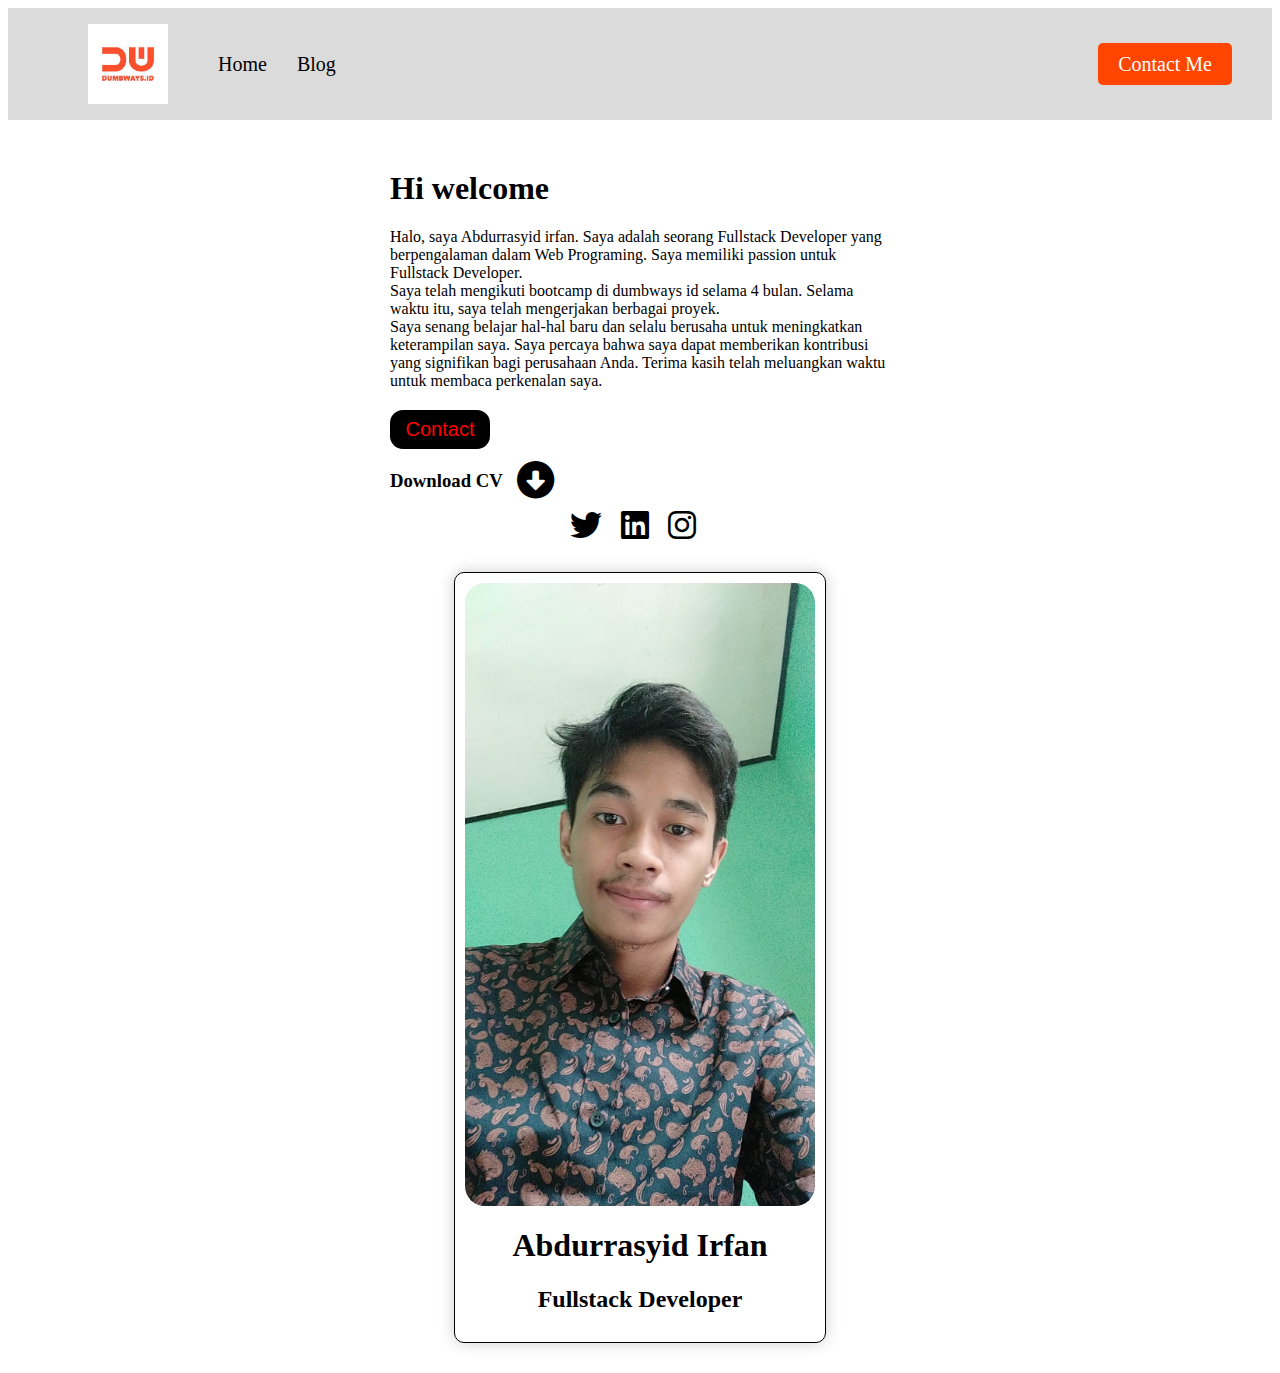
==== index.html @ 2beda247 "Web Personal" ====
<html>
    <head>
        <title>Web Personal</title>
        <link rel="stylesheet" href="style/style.css">
        <link rel="stylesheet" href="https://cdnjs.cloudflare.com/ajax/libs/font-awesome/6.1.1/css/all.min.css">

    </head>
    <body>
        <!-- Navbar -->
    <nav>
        <div class="nav-left">
          <ul>
            <img src="style/logo.jpeg" alt="logo" />
            <li>
              <a href="index.html">Home</a>
            </li>
            <li>
              <a href="#">Blog</a>
            </li>
          </ul>
        </div>
  
        <div class="nav-right">
          <a href="contact.html">Contact Me</a>
        </div>
      </nav>
      <!-- End Navbar -->
  
        </div>
        <div style="
            width: 500px;
            text-align:left;
            margin: 50px auto ;">
        <h1>Hi welcome</h1>
        <p>Halo, saya Abdurrasyid irfan. Saya adalah seorang Fullstack Developer yang berpengalaman dalam Web Programing. Saya memiliki passion untuk Fullstack Developer.<br>
            Saya telah mengikuti bootcamp di dumbways id selama 4 bulan. Selama waktu itu, saya telah mengerjakan berbagai proyek.<br>      
            Saya senang belajar hal-hal baru dan selalu berusaha untuk meningkatkan keterampilan saya. Saya percaya bahwa saya dapat memberikan kontribusi yang signifikan bagi perusahaan Anda.
            Terima kasih telah meluangkan waktu untuk membaca perkenalan saya.</p>
            <button style="
            width: 100px;
            color: red;
            background-color: black;
            padding: 8px;
            margin: 4px 0px  2px;
            border-radius: 13px;
            "> Contact </button>
            <h3>Download CV  <i class="fa-solid fa-circle-down fa-2xl" style="margin-left: 10px ;"></i></h3>
                <div style="
                margin-top: 25px;
                margin-left: 180px;
                height: 5px;">
            <i class="fa-brands fa-twitter fa-beat fa-lg fa-2xl" style="margin-right:15px ;"></i> <i style="margin-right:15px ;" class="fa-brands fa-linkedin fa-beat fa-lg fa-2xl"></i> <i class="fa-brands fa-instagram fa-beat fa-lg fa-2xl"></i></div>
    </div>
        <div style="
            width: 350px;
            border: 1px solid black; 
            margin: 30px auto; 
            padding: 10px;
            border-radius: 10px;
            box-shadow: 0 0 15px #cecece; 
        ">
          <img src="style/Foto Pribadi.jpg" alt="foto" style="width: 100%; border-radius: 20px;" />
        <div style=" text-align: center;"> 
          <h1> Abdurrasyid Irfan </h1>
        <h2> Fullstack Developer</h2>
    </div>
        </div>
    </body>
</html>
---- style/style.css ----
bbody {
    margin: 0;
  }
  
  nav {
    display: flex;
    justify-content: space-between;
   align-items: center;
    background-color: #dbdbdb;
    padding: 0 40px;
  }
  
  .nav-left ul {
    display: flex;
    list-style-type: none;
    align-items: center;
  }
  
  .nav-left img {
    margin-right: 50px;
    height: 80px;
  }
  
  .nav-left ul li {
    margin-right: 30px;
    font-size: 20px;
  }
  
  .nav-left a {
    text-decoration: none;
    color: black;
  }
  
  .nav-left a:hover {
    color: orangered;
  }
  
  .nav-right a {
    background-color: orangered;
    padding: 10px 20px;
    color: white;
    text-decoration: none;
    border-radius: 5px;
    font-size: 20px;
  }
  
  form {
    width: 350px;
    margin: 50px auto;
  }
  
  input, select, textarea {
    width: 100%;
    padding: 10px;
    border-radius: 5px;
    border: 1px solid #dbdbdb;
    margin-top: 5px;
  }
  
  textarea {
    resize: none;
    height: 100px;
  }
  
  form div {
    margin-top: 10px;
  }
  
  form label {
    font-weight: bold;
  }
  
  button {
    background-color: orangered;
    padding: 8px 20px;
    color: white;
    border: none;
    text-decoration: none;
    border-radius: 5px;
    font-size: 20px;
    margin-top: 10px;
  }
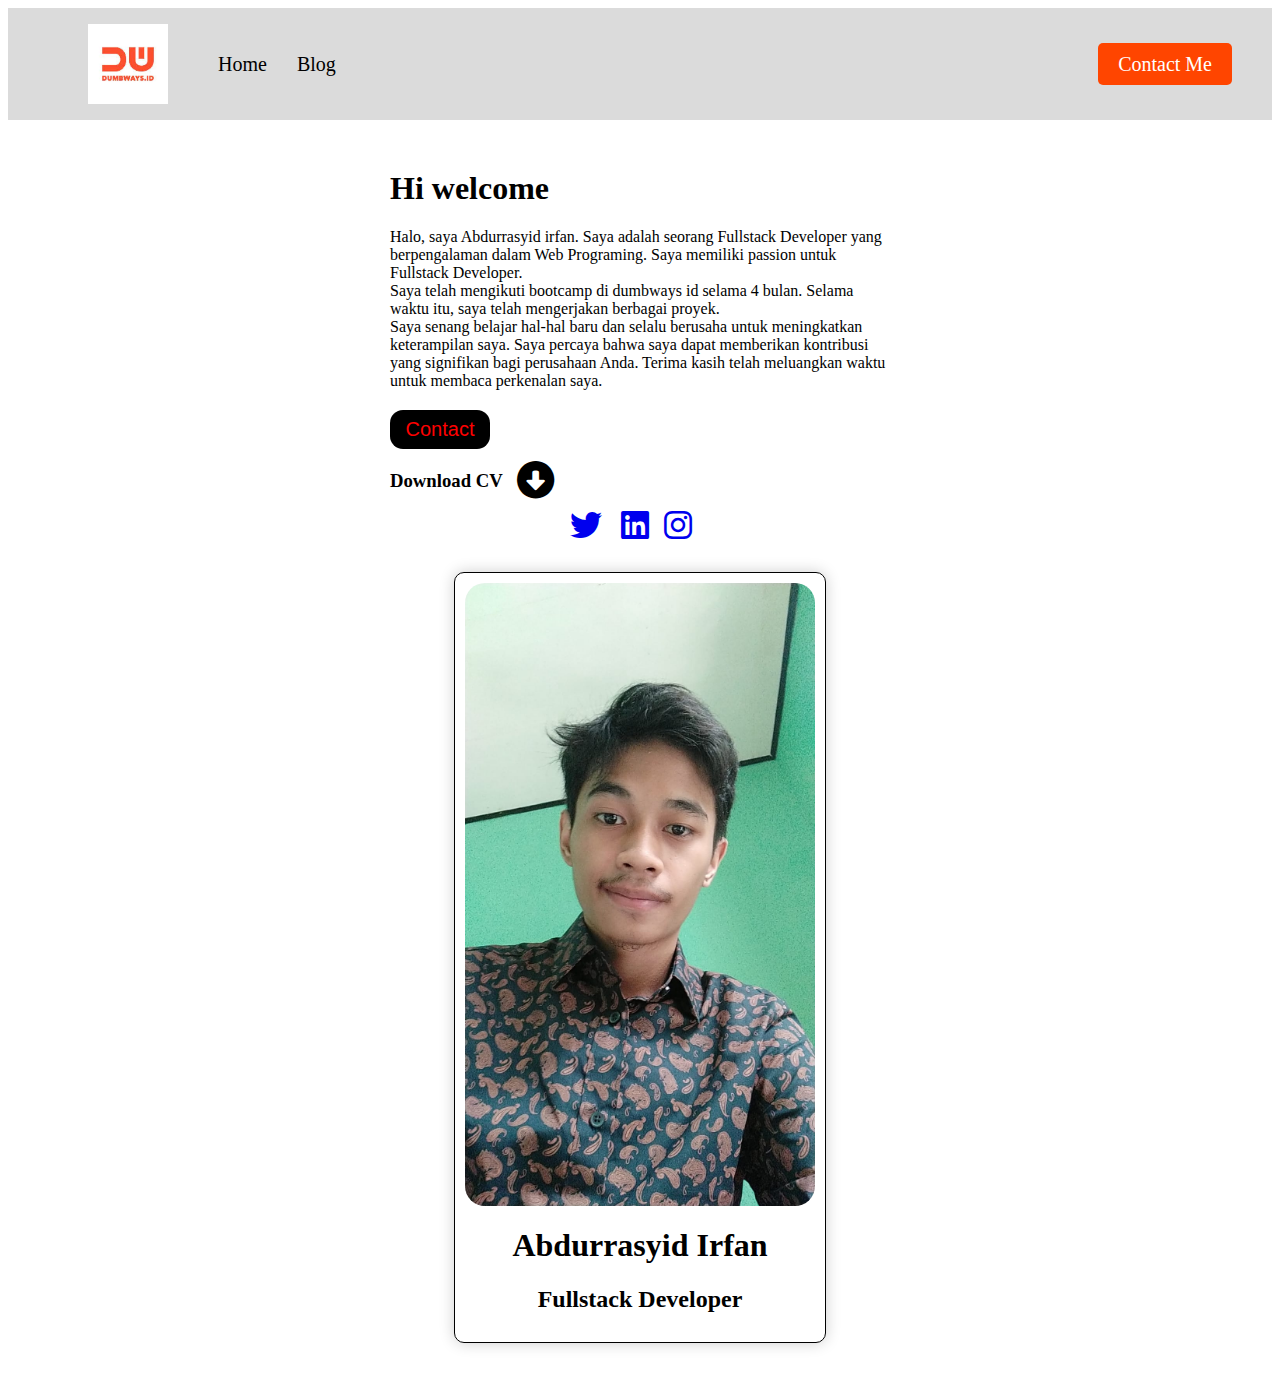
==== commit ba5f07bd: "blog" ====
--- a/index.html
+++ b/index.html
@@ -7,23 +7,23 @@
     </head>
     <body>
         <!-- Navbar -->
-    <nav>
-        <div class="nav-left">
-          <ul>
-            <img src="style/logo.jpeg" alt="logo" />
-            <li>
-              <a href="index.html">Home</a>
-            </li>
-            <li>
-              <a href="#">Blog</a>
-            </li>
-          </ul>
-        </div>
-  
-        <div class="nav-right">
-          <a href="contact.html">Contact Me</a>
-        </div>
-      </nav>
+        <nav>
+          <div class="nav-left">
+            <ul>
+              <img src="style/logo.jpeg" alt="logo" />
+              <li>
+                <a href="index.html">Home</a>
+              </li>
+              <li>
+                <a href="blog-detail.html">Blog</a>
+              </li>
+            </ul>
+          </div>
+    
+          <div class="nav-right">
+            <a href="contact.html">Contact Me</a>
+          </div>
+        </nav>
       <!-- End Navbar -->
   
         </div>
@@ -36,20 +36,20 @@
             Saya telah mengikuti bootcamp di dumbways id selama 4 bulan. Selama waktu itu, saya telah mengerjakan berbagai proyek.<br>      
             Saya senang belajar hal-hal baru dan selalu berusaha untuk meningkatkan keterampilan saya. Saya percaya bahwa saya dapat memberikan kontribusi yang signifikan bagi perusahaan Anda.
             Terima kasih telah meluangkan waktu untuk membaca perkenalan saya.</p>
-            <button style="
+            <a href="contact.html"><button style="
             width: 100px;
             color: red;
             background-color: black;
             padding: 8px;
             margin: 4px 0px  2px;
             border-radius: 13px;
-            "> Contact </button>
+            "> Contact </button></a>
             <h3>Download CV  <i class="fa-solid fa-circle-down fa-2xl" style="margin-left: 10px ;"></i></h3>
                 <div style="
                 margin-top: 25px;
                 margin-left: 180px;
                 height: 5px;">
-            <i class="fa-brands fa-twitter fa-beat fa-lg fa-2xl" style="margin-right:15px ;"></i> <i style="margin-right:15px ;" class="fa-brands fa-linkedin fa-beat fa-lg fa-2xl"></i> <i class="fa-brands fa-instagram fa-beat fa-lg fa-2xl"></i></div>
+            <a href="https://twitter.com/home"><i class="fa-brands fa-twitter fa-beat fa-lg fa-2xl" style="margin-right:15px ;"></i></a> <a href="https://github.com/Rasyidirfann"><i style="margin-right:15px ;" class="fa-brands fa-linkedin fa-beat fa-lg fa-2xl"></i></a><a href="https://www.instagram.com/"><i class="fa-brands fa-instagram fa-beat fa-lg fa-2xl"></i></a> </div>
     </div>
         <div style="
             width: 350px;
--- a/style/style.css
+++ b/style/style.css
@@ -79,4 +79,199 @@
     border-radius: 5px;
     font-size: 20px;
     margin-top: 10px;
-  }+  }
+  .blog-form {
+  padding: 50px 0;
+  display: flex;
+  justify-content: center;
+  }
+  
+  .blog-form .form-container {
+  width: 500px;
+  }
+  
+  .blog-form .form-container h1 {
+  text-align: center;
+  margin-bottom: 40px;
+  }
+  
+  .blog-form form label {
+  font-size: 20px;
+  font-weight: 400;
+  }
+  
+  .blog-form form input,
+  textarea,
+  select {
+  width: 100%;
+  font-size: 20px;
+  font-weight: 400;
+  padding: 8px;
+  margin-top: 5px;
+  margin-bottom: 20px;
+  background: #f4f3f3;
+  border: 1px solid #c4c4c4;
+  border-radius: 8px;
+  }
+  
+  .blog-form form textarea {
+  height: 250px;
+  }
+  
+  .blog-form form .input-blog-image-group {
+  width: 100%;
+  font-size: 20px;
+  font-weight: 400;
+  padding: 8px;
+  margin-top: 5px;
+  margin-bottom: 20px;
+  background: #f4f3f3;
+  border: 1px solid #c4c4c4;
+  border-radius: 8px;
+  cursor: pointer;
+  }
+  
+  .blog-form form .input-blog-image-group label p {
+  font-size: 15px;
+  }
+  
+  .blog-form form .input-blog-image-group label {
+  cursor: pointer;
+  display: flex;
+  align-items: center;
+  justify-content: space-between;
+  }
+  
+  .blog-form form .button-group {
+  text-align: right;
+  }
+  
+  .blog-form form button {
+  margin-top: 50px;
+  padding: 8px 20px;
+  font-size: 17px;
+  background: #ec4d37;
+  border-radius: 8px;
+  border: none;
+  color: #fff;
+  cursor: pointer;
+  }
+  
+  .blog hr {
+  border: 1px solid #dbdbdb;
+  width: 80%;
+  margin-right: auto;
+  margin-left: auto;
+  }
+  
+  /* Blog list */
+  .blog .blog-list {
+  margin-top: 80px;
+  margin-bottom: 80px;
+  display: flex;
+  align-items: center;
+  flex-direction: column;
+  }
+  
+  .blog .blog-list .blog-list-item {
+  width: 80%;
+  padding: 15px;
+  margin-bottom: 20px;
+  border: 2px solid #dbdbdb;
+  border-radius: 8px;
+  display: flex;
+  }
+  
+  .blog .blog-list .blog-list-item .blog-image {
+  flex: 1;
+  }
+  
+  .blog .blog-list .blog-list-item .blog-image img {
+  width: 100%;
+  height: 300px;
+  object-fit: cover;
+  }
+  
+  .blog .blog-list .blog-list-item .blog-content {
+  padding-left: 20px;
+  flex: 2;
+  }
+  
+  .blog .blog-list .btn-group {
+  text-align: right;
+  margin-bottom: 20px;
+  }
+  
+  .blog .blog-list .btn-group .btn-edit {
+  padding: 5px 10px;
+  border: 0;
+  border-radius: 4px;
+  background: #dbdbdb;
+  }
+  
+  .blog .blog-list .btn-group .btn-post {
+  padding: 5px 10px;
+  border: 0;
+  border-radius: 4px;
+  background: #ec4d37;
+  color: #fff;
+  }
+  
+  .blog .blog-list h1 a {
+  text-decoration: none;
+  color: #000000;
+  }
+  
+  .blog .blog-list .detail-blog-content {
+  font-weight: 300;
+  font-size: 12px;
+  line-height: 20px;
+  }
+  
+  .blog .blog-list .blog-list-item p {
+  margin-top: 20px;
+  font-weight: normal;
+  font-size: 14px;
+  line-height: 20px;
+  text-align: justify;
+  }
+  
+  /* Blog Detail */
+  .blog-detail {
+  display: flex;
+  justify-content: center;
+  }
+  
+  .blog-detail-container {
+  width: 80%;
+  margin: 40px 0;
+  }
+  
+  .blog-detail-container img {
+  width: 100%;
+  }
+  
+  .blog-detail-container h1 {
+  font-style: normal;
+  font-weight: 800;
+  font-size: 44px;
+  line-height: 120%;
+  margin-bottom: 15px;
+  }
+  
+  .blog-detail-container .author {
+  font-weight: 100;
+  font-size: 20px;
+  line-height: 120%;
+  margin-bottom: 20px;
+  }
+  
+  .blog-detail-container p {
+  margin-top: 40px;
+  font-style: normal;
+  font-weight: normal;
+  font-size: 24px;
+  line-height: 140%;
+  text-align: justify;
+  }
+  